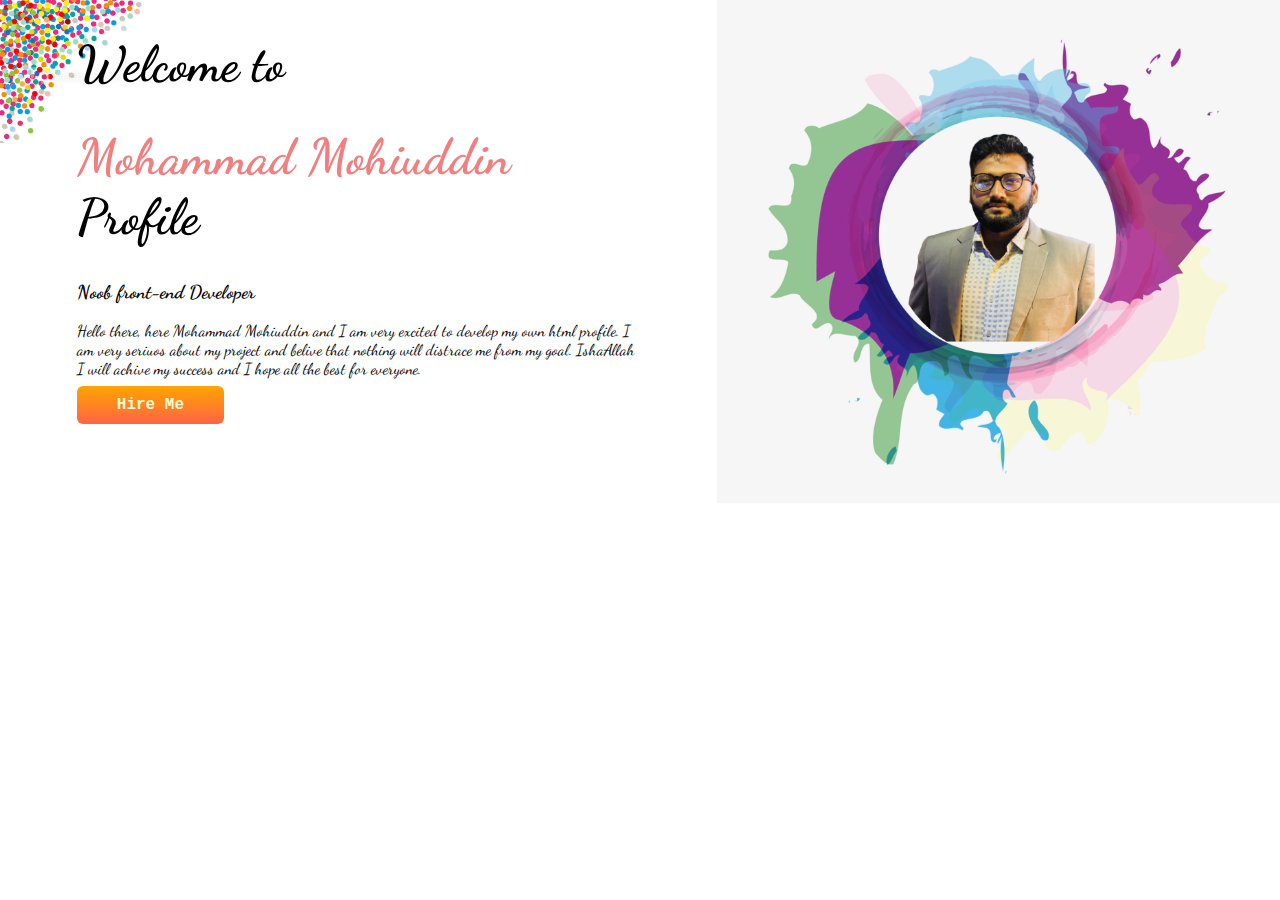
==== index.html @ b0b772db "my-portfolio" ====
<!DOCTYPE html>
<html lang="en">

<head>
    <meta charset="UTF-8">
    <meta http-equiv="X-UA-Compatible" content="IE=edge">
    <meta name="viewport" content="width=device-width, initial-scale=1.0">
    <title>Mohiuddin</title>
    <link rel="preconnect" href="https://fonts.googleapis.com">
    <link rel="preconnect" href="https://fonts.gstatic.com" crossorigin>
    <link href="https://fonts.googleapis.com/css2?family=Dancing+Script:wght@500&display=swap" rel="stylesheet">
    <link rel="stylesheet" href="freestyle.css">
</head>

<body>
    <section class="top-banner">
        <div class="half-width">
            <h1>Welcome to</h1>
            <h1><span>Mohammad Mohiuddin</span> Profile</h1>
            <h3>Noob front-end Developer</h3>
            <p>Hello there, here Mohammad Mohiuddin and I am very excited to develop my own html profile. I am very
                seriuos
                about my project and belive that nothing will distrace me from my goal. IshaAllah I will achive my
                success
                and I hope all the best for everyone.</p>
            <a class="link-button" target="blank" href="https://www.linkedin.com/in/mohammad-mohiuddin-chittagong/">Hire
                Me</a>
        </div>
        <div class="half-width">
            <img src="images/mohiuddin-new.png" alt="Mohammad-Mohiuddin">
        </div>
    </section>
</body>

</html>
---- freestyle.css ----
body {
    font-family: 'Dancing Script', cursive;
    margin: 0;
}
h1 {
    font-size: 50px;
}
span {
    color : lightcoral;
}
section {
    display: flex;
}
.half-width {
    width: 50%;
    padding-left: 6%;
}
.half-width img {
    width: 100%;
}
.link-button {
    text-decoration: none;
    background-image: linear-gradient(orange, tomato);
    color: lightgoldenrodyellow;
    font-weight: 800;
    font-family: 'Courier New', Courier, monospace;
    text-align: center;
    padding: 10px 40px;
    border-radius: 6px;
}
.top-banner {
    background-image: url('images/cornar.jpg');
    background-size: 150px;
    background-repeat: no-repeat;
}
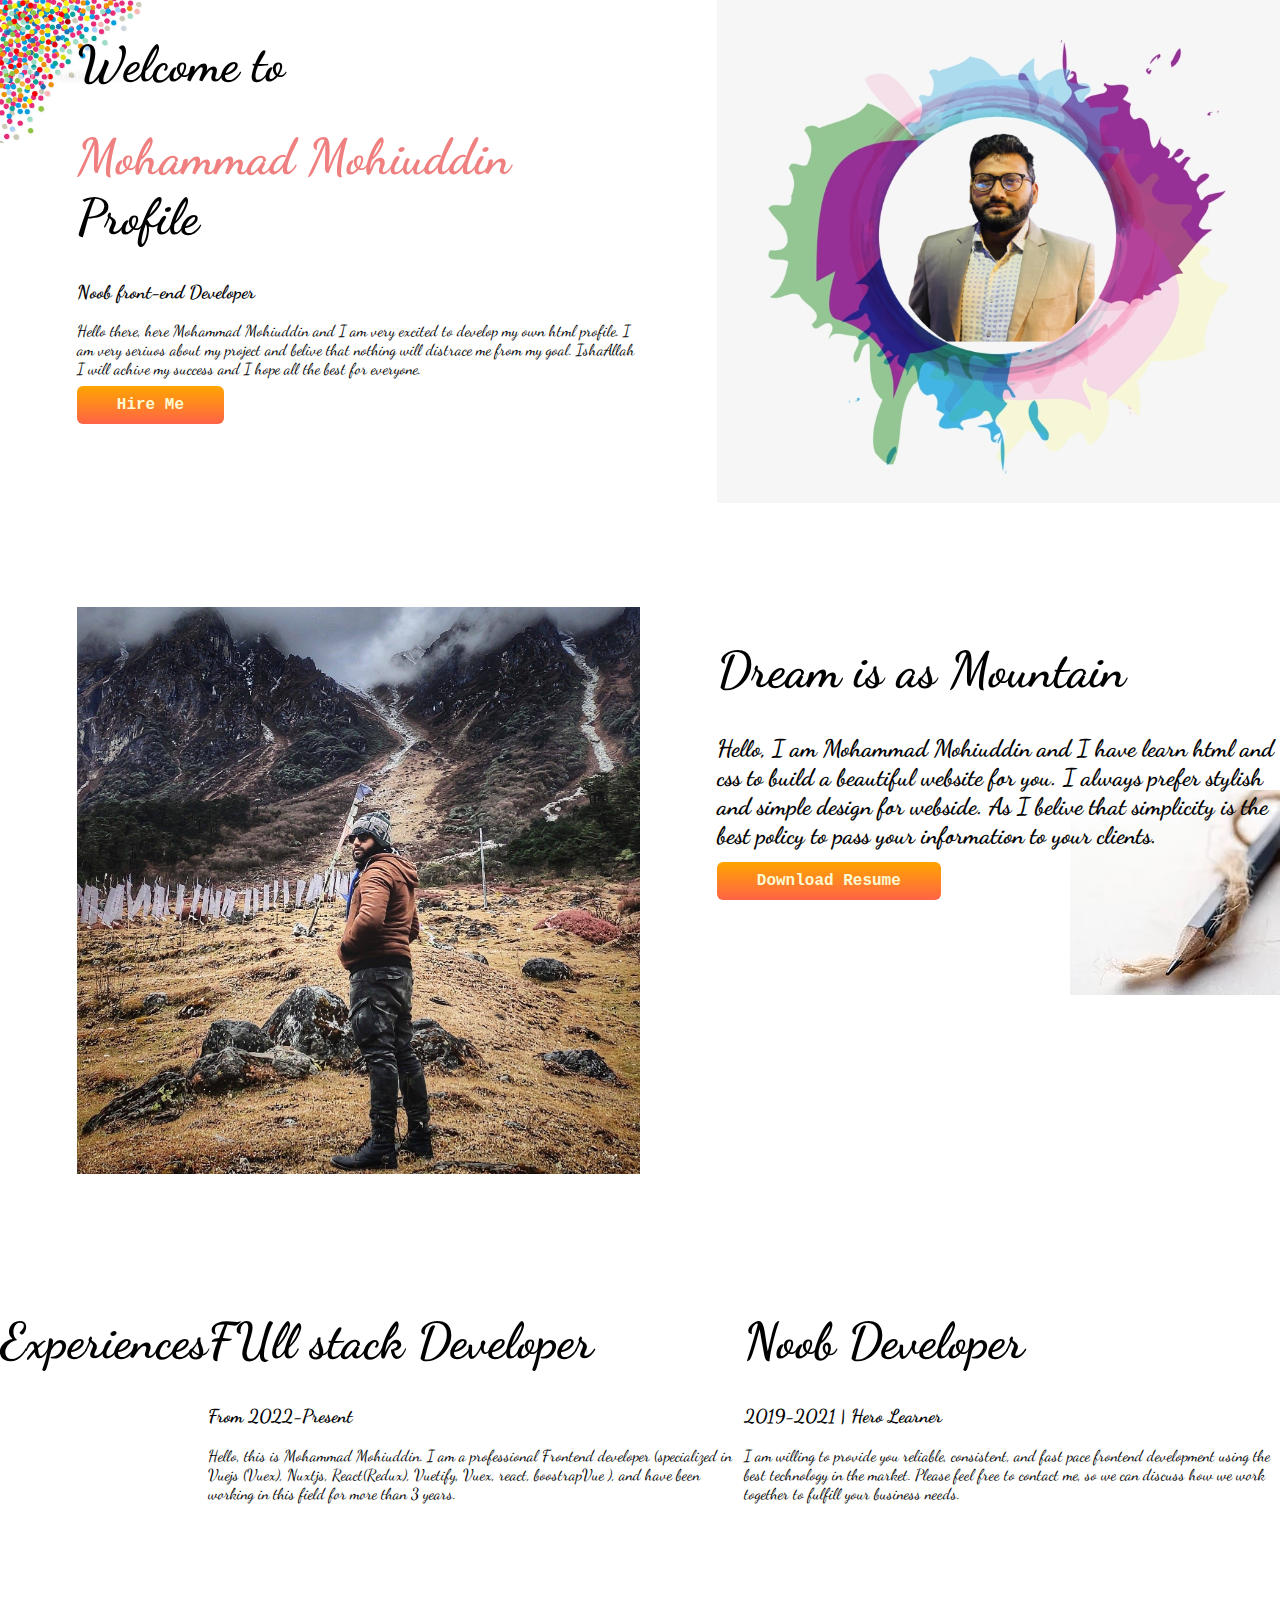
==== commit 11bf239c: "add dream big in index" ====
--- a/index.html
+++ b/index.html
@@ -30,6 +30,38 @@
             <img src="images/mohiuddin-new.png" alt="Mohammad-Mohiuddin">
         </div>
     </section>
+    <section class="dream-big">
+        <div class="half-width">
+            <img src="images/sikim.jpg" alt="Dream-mountain">
+        </div>
+        <div class="half-width">
+            <h1>Dream is as Mountain</h1>
+            <h2>Hello, I am Mohammad Mohiuddin and I have learn html and css to build a beautiful website for you. I
+                always prefer stylish and simple design for webside. As I belive that simplicity is the best policy to
+                pass your information to your clients.</h2>
+            <a class="link-button" target="_blank" href="">Download Resume</a>
+        </div>
+
+    </section>
+    <section class="experience">
+        <h1>Experiences</h1>
+        <div>
+            <h1>FUll stack Developer</h1>
+            <h3>From 2022-Present</h3>
+            <p>Hello, this is Mohammad Mohiuddin. I am a professional Frontend developer (specialized in Vuejs (Vuex),
+                Nuxtjs, React(Redux), Vuetify, Vuex, react, boostrapVue ), and have been working in this field for more
+                than 3 years.</p>
+        </div>
+        <div>
+            <h1>Noob Developer</h1>
+            <h3>2019-2021 | Hero Learner</h3>
+            <p>I am willing to provide you reliable, consistent, and fast pace frontend development using the best
+                technology in the market. Please feel free to contact me, so we can discuss how we work together to
+                fulfill your business needs.</p>
+            <p></p>
+        </div>
+
+    </section>
 </body>
 
 </html>--- a/freestyle.css
+++ b/freestyle.css
@@ -10,6 +10,7 @@
 }
 section {
     display: flex;
+    margin-bottom: 100px;
 }
 .half-width {
     width: 50%;
@@ -32,4 +33,9 @@
     background-image: url('images/cornar.jpg');
     background-size: 150px;
     background-repeat: no-repeat;
+}
+.dream-big {
+    background-image: url('images/pencil.jpg');
+    background-repeat: no-repeat;
+    background-position: right;
 }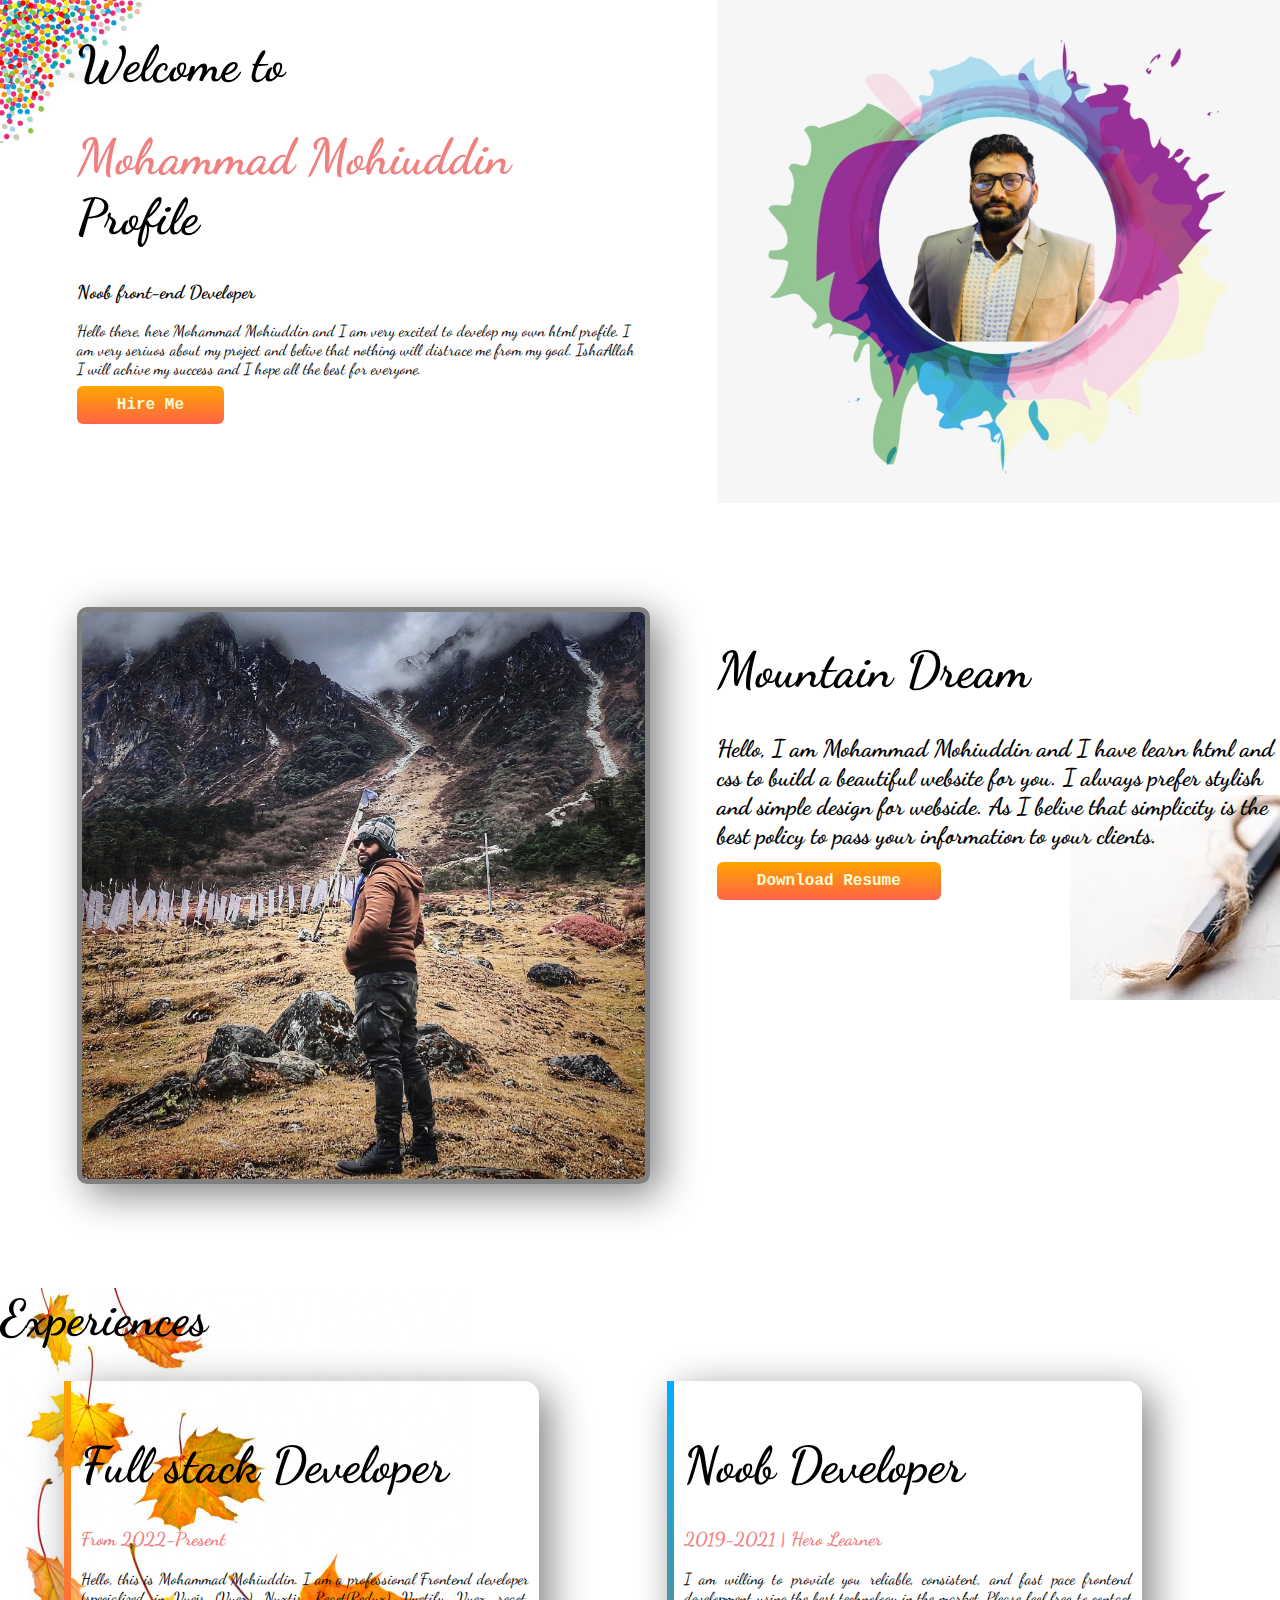
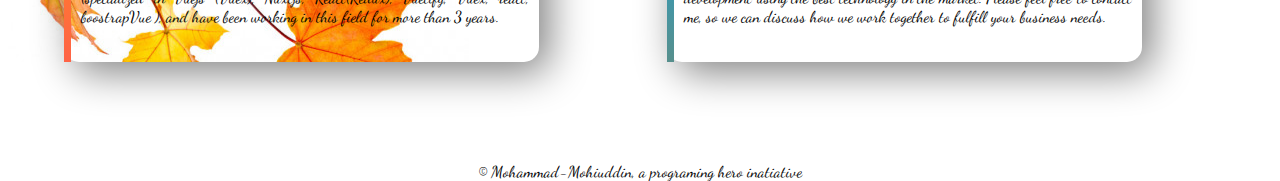
==== commit e687e73a: "almost finish" ====
--- a/index.html
+++ b/index.html
@@ -13,10 +13,10 @@
 </head>
 
 <body>
-    <section class="top-banner">
+    <section class="top-banner free-container">
         <div class="half-width">
             <h1>Welcome to</h1>
-            <h1><span>Mohammad Mohiuddin</span> Profile</h1>
+            <h1><span class="orange-color">Mohammad Mohiuddin</span> Profile</h1>
             <h3>Noob front-end Developer</h3>
             <p>Hello there, here Mohammad Mohiuddin and I am very excited to develop my own html profile. I am very
                 seriuos
@@ -30,12 +30,12 @@
             <img src="images/mohiuddin-new.png" alt="Mohammad-Mohiuddin">
         </div>
     </section>
-    <section class="dream-big">
+    <section class="dream-big free-container">
         <div class="half-width">
-            <img src="images/sikim.jpg" alt="Dream-mountain">
+            <img id="dream" src="images/sikim.jpg" alt="Dream-mountain">
         </div>
         <div class="half-width">
-            <h1>Dream is as Mountain</h1>
+            <h1>Mountain Dream</h1>
             <h2>Hello, I am Mohammad Mohiuddin and I have learn html and css to build a beautiful website for you. I
                 always prefer stylish and simple design for webside. As I belive that simplicity is the best policy to
                 pass your information to your clients.</h2>
@@ -45,23 +45,28 @@
     </section>
     <section class="experience">
         <h1>Experiences</h1>
-        <div>
-            <h1>FUll stack Developer</h1>
-            <h3>From 2022-Present</h3>
-            <p>Hello, this is Mohammad Mohiuddin. I am a professional Frontend developer (specialized in Vuejs (Vuex),
-                Nuxtjs, React(Redux), Vuetify, Vuex, react, boostrapVue ), and have been working in this field for more
-                than 3 years.</p>
-        </div>
-        <div>
-            <h1>Noob Developer</h1>
-            <h3>2019-2021 | Hero Learner</h3>
-            <p>I am willing to provide you reliable, consistent, and fast pace frontend development using the best
-                technology in the market. Please feel free to contact me, so we can discuss how we work together to
-                fulfill your business needs.</p>
-            <p></p>
+        <div class="free-container">
+            <div id="full-stack-exp" class="experience-item">
+                <h1>Full stack Developer</h1>
+                <h3 class="orange-color">From 2022-Present</h3>
+                <p>Hello, this is Mohammad Mohiuddin. I am a professional Frontend developer (specialized in Vuejs
+                    (Vuex),
+                    Nuxtjs, React(Redux), Vuetify, Vuex, react, boostrapVue ), and have been working in this field for
+                    more
+                    than 3 years.</p>
+            </div>
+            <div id="noob-dev" class="experience-item">
+                <h1>Noob Developer</h1>
+                <h3 class="orange-color">2019-2021 | Hero Learner</h3>
+                <p>I am willing to provide you reliable, consistent, and fast pace frontend development using the best
+                    technology in the market. Please feel free to contact me, so we can discuss how we work together to
+                    fulfill your business needs.</p>
+
+            </div>
         </div>
 
     </section>
+    <footer>© Mohammad-Mohiuddin, a programing hero inatiative</footer>
 </body>
 
 </html>--- a/freestyle.css
+++ b/freestyle.css
@@ -1,14 +1,15 @@
 body {
     font-family: 'Dancing Script', cursive;
     margin: 0;
+    
 }
 h1 {
     font-size: 50px;
 }
-span {
+.orange-color {
     color : lightcoral;
 }
-section {
+.free-container {
     display: flex;
     margin-bottom: 100px;
 }
@@ -18,6 +19,11 @@
 }
 .half-width img {
     width: 100%;
+}
+#dream {
+    border: 5px solid gray;
+    border-radius: 10px;
+    box-shadow: 10px 10px 40px gray;
 }
 .link-button {
     text-decoration: none;
@@ -38,4 +44,34 @@
     background-image: url('images/pencil.jpg');
     background-repeat: no-repeat;
     background-position: right;
+}
+.experience-item {
+    width: 35%;
+    margin-left: 5%;
+    margin-right: 5%;
+    box-shadow: 10px 10px 40px gray;
+    padding: 20px 10px;
+    border-radius: 15px;
+    text-align: justify;
+
+}
+.experience {
+    background-image: url('images/left-pic.jpg');
+    background-repeat: no-repeat;
+    background-position: left;
+    
+}
+#full-stack-exp {
+    border-left: 7px solid;
+    border-image: linear-gradient(orange , tomato);
+    border-image-slice: 1;
+}
+
+#noob-dev {
+    border-left: 7px solid;
+    border-image: linear-gradient(rgb(0, 174, 255) , rgb(87, 143, 140));
+    border-image-slice: 1;
+}
+footer {
+    text-align: center;
 }